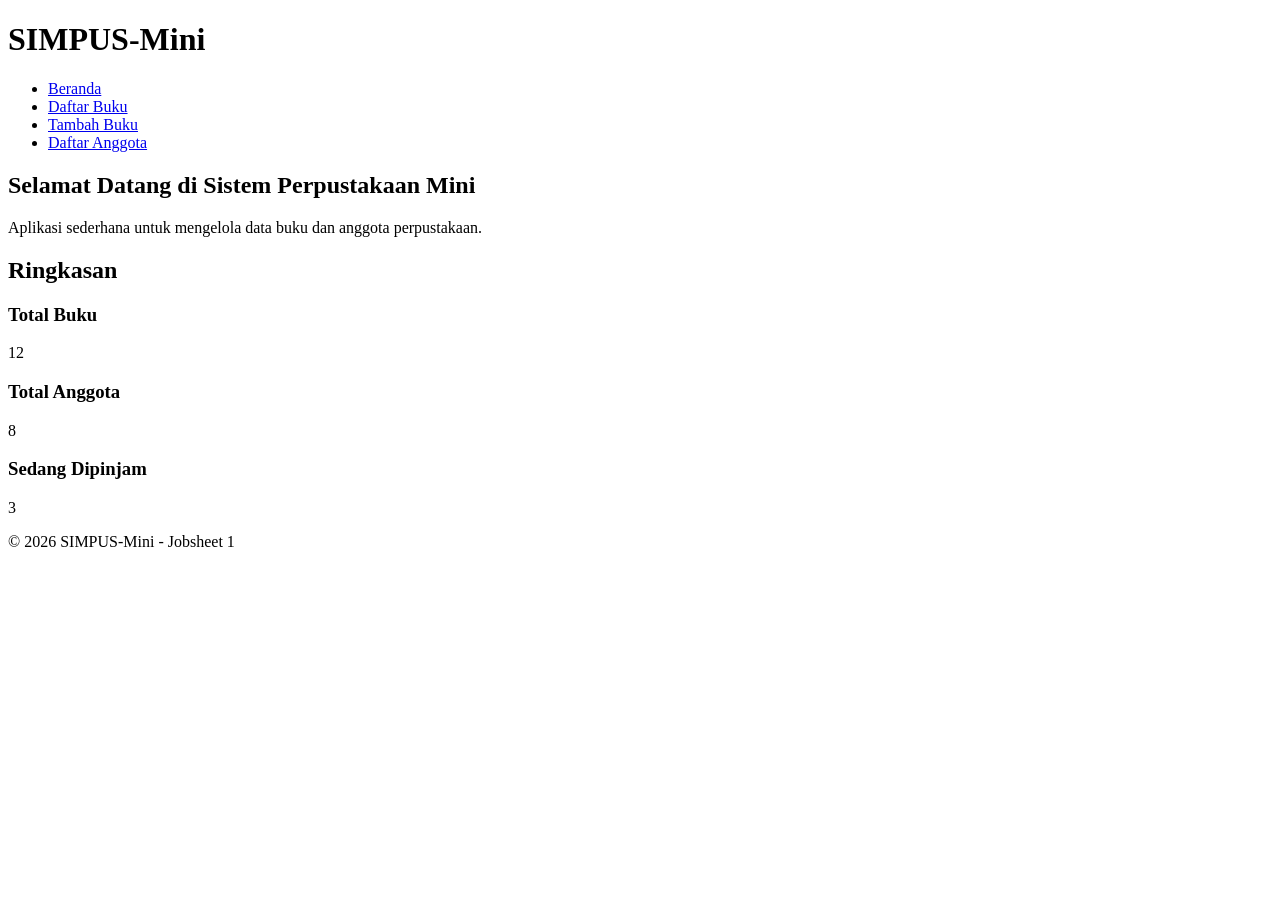
==== Jobsheet1/index.html @ 1a1c62b4 "Jobsheet1" ====
<!DOCTYPE html>
<html lang="id">

<head>
    <meta charset="UTF-8">
    <title>SIMPUS-Mini | Beranda</title>
</head>

<body>

    <header>
        <h1>SIMPUS-Mini</h1>

        <nav>
            <ul>
                <li><a href="index.html">Beranda</a></li>
                <li><a href="buku/list.html">Daftar Buku</a></li>
                <li><a href="buku/tambah.html">Tambah Buku</a></li>
                <li><a href="anggota/list.html">Daftar Anggota</a></li>
            </ul>
        </nav>
    </header>

    <main>

        <section>
            <h2>Selamat Datang di Sistem Perpustakaan Mini</h2>
            <p>
                Aplikasi sederhana untuk mengelola data buku
                dan anggota perpustakaan.
            </p>
        </section>

        <section>
            <h2>Ringkasan</h2>

            <article>
                <h3>Total Buku</h3>
                <p>12</p>
            </article>

            <article>
                <h3>Total Anggota</h3>
                <p>8</p>
            </article>

            <article>
                <h3>Sedang Dipinjam</h3>
                <p>3</p>
            </article>
        </section>

    </main>

    <footer>
        <p>&copy; 2026 SIMPUS-Mini - Jobsheet 1</p>
    </footer>

</body>

</html>
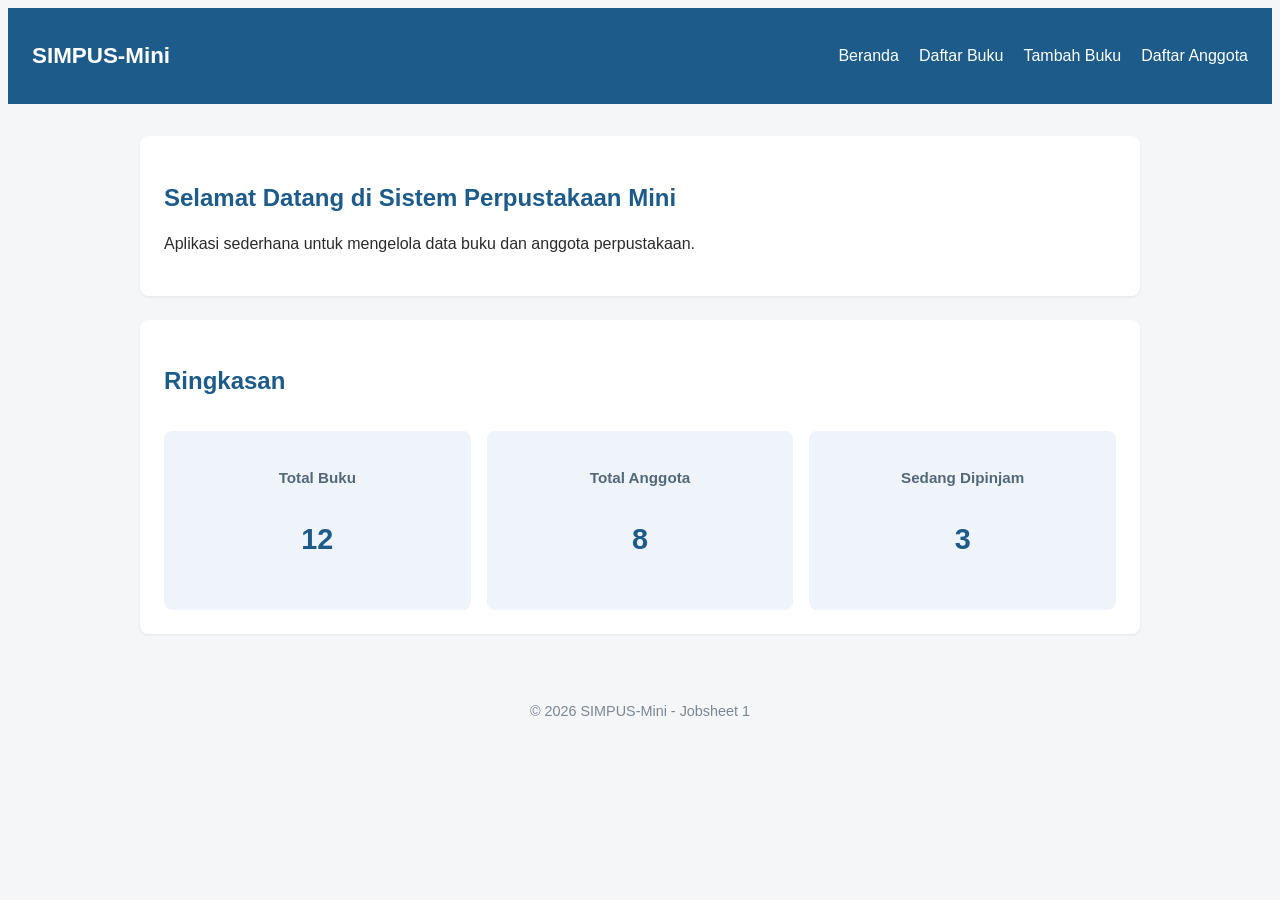
==== commit 1a900e3c: "Jobsheet2" ====
--- a/Jobsheet1/index.html
+++ b/Jobsheet1/index.html
@@ -1,7 +1,8 @@
 <!DOCTYPE html>
 <html lang="id">
 
-<head>
+<head> 
+    <link rel="stylesheet" href="style.css">
     <meta charset="UTF-8">
     <title>SIMPUS-Mini | Beranda</title>
 </head>
@@ -33,7 +34,8 @@
 
         <section>
             <h2>Ringkasan</h2>
-
+            <h1></h1>
+            <h1></h1>
             <article>
                 <h3>Total Buku</h3>
                 <p>12</p>
--- a/Jobsheet1/style.css
+++ b/Jobsheet1/style.css
@@ -0,0 +1,184 @@
+```css
+/* ===== Reset & Base ===== */
+* {
+    box-sizing: border-box;
+    margin: 0;
+    padding: 0;
+}
+
+body {
+    font-family: "Segoe UI", Arial, sans-serif;
+    color: #2b2b2b;
+    background-color: #f5f6f8;
+    line-height: 1.5;
+}
+
+a {
+    color: #1d5b8a;
+    text-decoration: none;
+}
+
+a:hover {
+    text-decoration: underline;
+}
+
+/* ===== Header & Navbar (Flexbox) ===== */
+header {
+    background-color: #1d5b8a;
+    color: #fff;
+    padding: 1rem 1.5rem;
+    display: flex;
+    align-items: center;
+    justify-content: space-between;
+    flex-wrap: wrap;
+}
+
+header h1 {
+    font-size: 1.4rem;
+}
+
+header nav ul {
+    list-style: none;
+    display: flex;
+    gap: 1.25rem;
+}
+
+header nav a {
+    color: #fff;
+    font-weight: 500;
+}
+
+/* ===== Main Layout ===== */
+main {
+    max-width: 1000px;
+    margin: 2rem auto;
+    padding: 0 1.5rem;
+}
+
+section {
+    background-color: #fff;
+    border-radius: 8px;
+    padding: 1.5rem;
+    margin-bottom: 1.5rem;
+    box-shadow: 0 1px 3px rgba(0, 0, 0, 0.08);
+}
+
+section h2 {
+    margin-bottom: 1rem;
+    color: #1d5b8a;
+}
+
+/* ===== Kartu Statistik (CSS Grid) ===== */
+main section:nth-of-type(2) {
+    display: grid;
+    grid-template-columns: repeat(3, 1fr);
+    gap: 1rem;
+}
+
+main section:nth-of-type(2) article {
+    background-color: #eef4fa;
+    border-radius: 8px;
+    padding: 1.25rem;
+    text-align: center;
+}
+
+main section:nth-of-type(2) article h3 {
+    font-size: 0.95rem;
+    color: #55677a;
+    margin-bottom: 0.5rem;
+}
+
+main section:nth-of-type(2) article p {
+    font-size: 1.8rem;
+    font-weight: 700;
+    color: #1d5b8a;
+}
+
+/* ===== Tabel ===== */
+table {
+    width: 100%;
+    border-collapse: collapse;
+}
+
+th,
+td {
+    text-align: left;
+    padding: 0.65rem 0.75rem;
+    border-bottom: 1px solid #e2e6ea;
+}
+
+thead {
+    background-color: #1d5b8a;
+    color: #fff;
+}
+
+tbody tr:nth-child(even) {
+    background-color: #f7f9fb;
+}
+
+tbody tr:hover {
+    background-color: #eef4fa;
+}
+
+td button {
+    padding: 0.35rem 0.7rem;
+    margin-right: 0.35rem;
+    border: none;
+    border-radius: 4px;
+    cursor: pointer;
+    font-size: 0.85rem;
+}
+
+td button:first-of-type {
+    background-color: #f0ad4e;
+    color: #fff;
+}
+
+td button:last-of-type {
+    background-color: #d9534f;
+    color: #fff;
+}
+
+/* ===== Form ===== */
+form p {
+    margin-bottom: 1rem;
+}
+
+form label {
+    display: block;
+    margin-bottom: 0.35rem;
+    font-weight: 600;
+    color: #444;
+}
+
+form input,
+form select {
+    width: 100%;
+    max-width: 400px;
+    padding: 0.55rem 0.7rem;
+    border: 1px solid #cdd4da;
+    border-radius: 4px;
+    font-size: 1rem;
+}
+
+form button[type="submit"] {
+    background-color: #1d5b8a;
+    color: #fff;
+    border: none;
+    padding: 0.6rem 1.5rem;
+    border-radius: 4px;
+    font-size: 1rem;
+    cursor: pointer;
+}
+
+form button[type="submit"]:hover {
+    background-color: #164869;
+}
+
+/* ===== Footer ===== */
+footer {
+    text-align: center;
+    padding: 1.25rem;
+    color: #7a8794;
+    font-size: 0.9rem;
+}
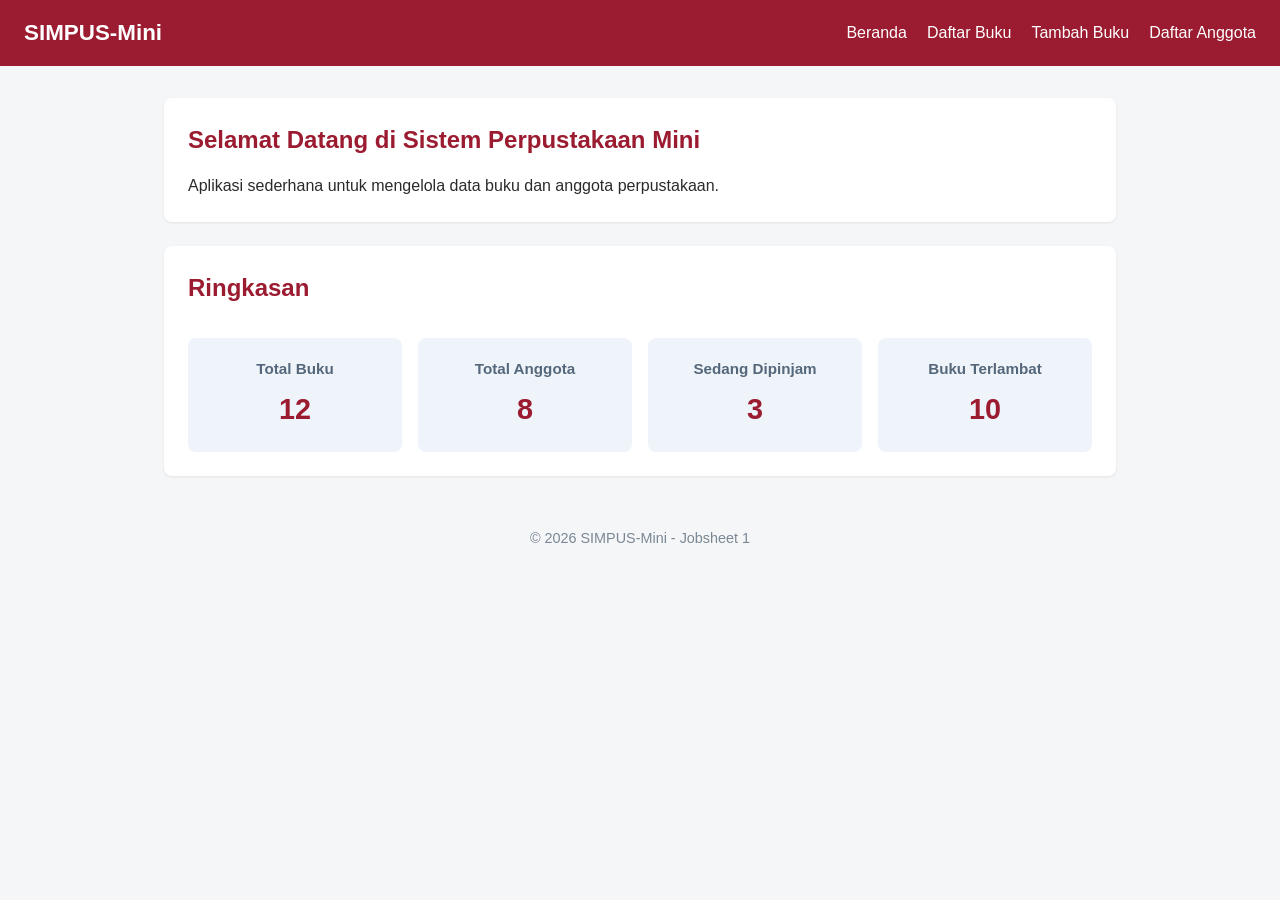
==== commit 0359b03b: "modifikasi" ====
--- a/Jobsheet1/index.html
+++ b/Jobsheet1/index.html
@@ -36,6 +36,7 @@
             <h2>Ringkasan</h2>
             <h1></h1>
             <h1></h1>
+            <h1></h1>
             <article>
                 <h3>Total Buku</h3>
                 <p>12</p>
@@ -50,6 +51,12 @@
                 <h3>Sedang Dipinjam</h3>
                 <p>3</p>
             </article>
+
+            <article>
+                <h3>Buku Terlambat</h3>
+                <p>10</p>
+
+            </article>
         </section>
 
     </main>
--- a/Jobsheet1/style.css
+++ b/Jobsheet1/style.css
@@ -1,4 +1,4 @@
-```css
+
 /* ===== Reset & Base ===== */
 * {
     box-sizing: border-box;
@@ -14,7 +14,7 @@
 }
 
 a {
-    color: #1d5b8a;
+    color: #9B1B30;
     text-decoration: none;
 }
 
@@ -24,7 +24,7 @@
 
 /* ===== Header & Navbar (Flexbox) ===== */
 header {
-    background-color: #1d5b8a;
+    background-color: #9B1B30;
     color: #fff;
     padding: 1rem 1.5rem;
     display: flex;
@@ -40,6 +40,7 @@
 header nav ul {
     list-style: none;
     display: flex;
+    flex-wrap: wrap;
     gap: 1.25rem;
 }
 
@@ -65,13 +66,13 @@
 
 section h2 {
     margin-bottom: 1rem;
-    color: #1d5b8a;
+    color: #9B1B30;
 }
 
 /* ===== Kartu Statistik (CSS Grid) ===== */
 main section:nth-of-type(2) {
     display: grid;
-    grid-template-columns: repeat(3, 1fr);
+    grid-template-columns: repeat(4, 1fr);
     gap: 1rem;
 }
 
@@ -91,7 +92,7 @@
 main section:nth-of-type(2) article p {
     font-size: 1.8rem;
     font-weight: 700;
-    color: #1d5b8a;
+    color: #9B1B30;
 }
 
 /* ===== Tabel ===== */
@@ -108,7 +109,7 @@
 }
 
 thead {
-    background-color: #1d5b8a;
+    background-color: #9B1B30;
     color: #fff;
 }
 
@@ -162,7 +163,7 @@
 }
 
 form button[type="submit"] {
-    background-color: #1d5b8a;
+    background-color: #9B1B30;
     color: #fff;
     border: none;
     padding: 0.6rem 1.5rem;
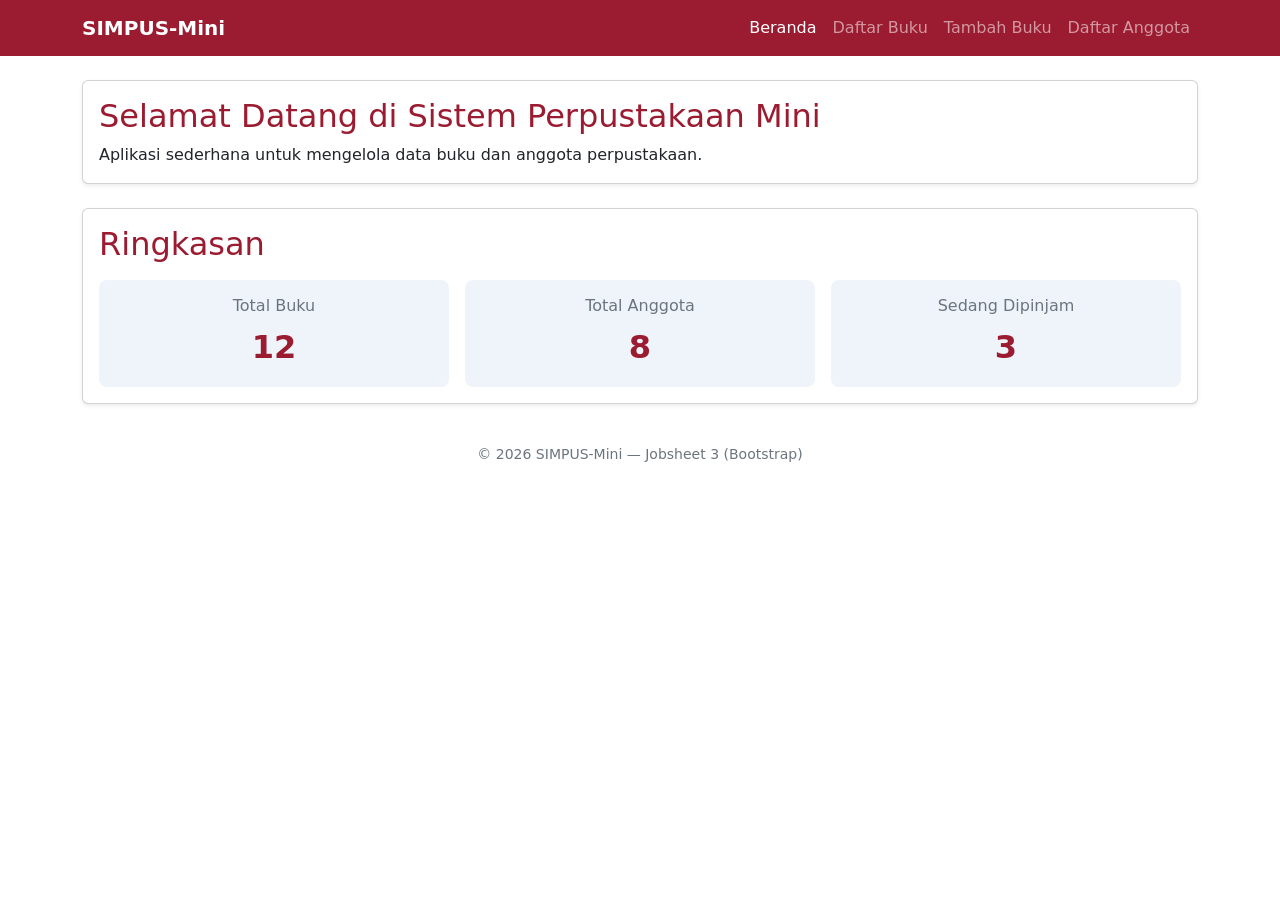
==== commit 57f52b02: "jobsheet 3" ====
--- a/Jobsheet1/index.html
+++ b/Jobsheet1/index.html
@@ -1,70 +1,69 @@
 <!DOCTYPE html>
 <html lang="id">
-
-<head> 
-    <link rel="stylesheet" href="style.css">
+<head>
     <meta charset="UTF-8">
+    <meta name="viewport" content="width=device-width, initial-scale=1">
     <title>SIMPUS-Mini | Beranda</title>
+    <link href="https://cdn.jsdelivr.net/npm/bootstrap@5.3.3/dist/css/bootstrap.min.css" rel="stylesheet">
+    <link rel="stylesheet" href="assets/css/style.css">
 </head>
-
 <body>
-
-    <header>
-        <h1>SIMPUS-Mini</h1>
-
-        <nav>
-            <ul>
-                <li><a href="index.html">Beranda</a></li>
-                <li><a href="buku/list.html">Daftar Buku</a></li>
-                <li><a href="buku/tambah.html">Tambah Buku</a></li>
-                <li><a href="anggota/list.html">Daftar Anggota</a></li>
-            </ul>
-        </nav>
+    <header class="navbar navbar-expand-lg navbar-dark" style="background-color:#9B1B30;">
+        <div class="container">
+            <a class="navbar-brand fw-semibold" href="index.html">SIMPUS-Mini</a>
+            <button class="navbar-toggler" type="button" data-bs-toggle="collapse" data-bs-target="#navMenu" aria-controls="navMenu" aria-expanded="false" aria-label="Toggle navigation">
+                <span class="navbar-toggler-icon"></span>
+            </button>
+            <nav class="collapse navbar-collapse" id="navMenu">
+                <ul class="navbar-nav ms-auto">
+                    <li class="nav-item"><a class="nav-link active" href="index.html">Beranda</a></li>
+                    <li class="nav-item"><a class="nav-link" href="buku/list.html">Daftar Buku</a></li>
+                    <li class="nav-item"><a class="nav-link" href="buku/tambah.html">Tambah Buku</a></li>
+                    <li class="nav-item"><a class="nav-link" href="anggota/list.html">Daftar Anggota</a></li>
+                </ul>
+            </nav>
+        </div>
     </header>
 
-    <main>
-
-        <section>
-            <h2>Selamat Datang di Sistem Perpustakaan Mini</h2>
-            <p>
-                Aplikasi sederhana untuk mengelola data buku
-                dan anggota perpustakaan.
-            </p>
+    <main class="container my-4">
+        <section class="card shadow-sm mb-4">
+            <div class="card-body">
+                <h2 class="card-title" style="color:#9B1B30;">Selamat Datang di Sistem Perpustakaan Mini</h2>
+                <p class="card-text mb-0">Aplikasi sederhana untuk mengelola data buku dan anggota perpustakaan.</p>
+            </div>
         </section>
 
-        <section>
-            <h2>Ringkasan</h2>
-            <h1></h1>
-            <h1></h1>
-            <h1></h1>
-            <article>
-                <h3>Total Buku</h3>
-                <p>12</p>
-            </article>
-
-            <article>
-                <h3>Total Anggota</h3>
-                <p>8</p>
-            </article>
-
-            <article>
-                <h3>Sedang Dipinjam</h3>
-                <p>3</p>
-            </article>
-
-            <article>
-                <h3>Buku Terlambat</h3>
-                <p>10</p>
-
-            </article>
+        <section class="card shadow-sm mb-4">
+            <div class="card-body">
+                <h2 class="card-title mb-3" style="color:#9B1B30;">Ringkasan</h2>
+                <div class="row g-3 text-center">
+                    <div class="col-12 col-md-4">
+                        <div class="p-3 rounded-3" style="background-color:#eef4fa;">
+                            <h3 class="h6 text-secondary">Total Buku</h3>
+                            <p class="fs-2 fw-bold mb-0" style="color:#9B1B30;">12</p>
+                        </div>
+                    </div>
+                    <div class="col-12 col-md-4">
+                        <div class="p-3 rounded-3" style="background-color:#eef4fa;">
+                            <h3 class="h6 text-secondary">Total Anggota</h3>
+                            <p class="fs-2 fw-bold mb-0" style="color:#9B1B30;">8</p>
+                        </div>
+                    </div>
+                    <div class="col-12 col-md-4">
+                        <div class="p-3 rounded-3" style="background-color:#eef4fa;">
+                            <h3 class="h6 text-secondary">Sedang Dipinjam</h3>
+                            <p class="fs-2 fw-bold mb-0" style="color:#9B1B30;">3</p>
+                        </div>
+                    </div>
+                </div>
+            </div>
         </section>
-
     </main>
 
-    <footer>
-        <p>&copy; 2026 SIMPUS-Mini - Jobsheet 1</p>
+    <footer class="text-center text-secondary py-3 small">
+        <p class="mb-0">&copy; 2026 SIMPUS-Mini &mdash; Jobsheet 3 (Bootstrap)</p>
     </footer>
 
+    <script src="https://cdn.jsdelivr.net/npm/bootstrap@5.3.3/dist/js/bootstrap.bundle.min.js"></script>
 </body>
-
 </html>
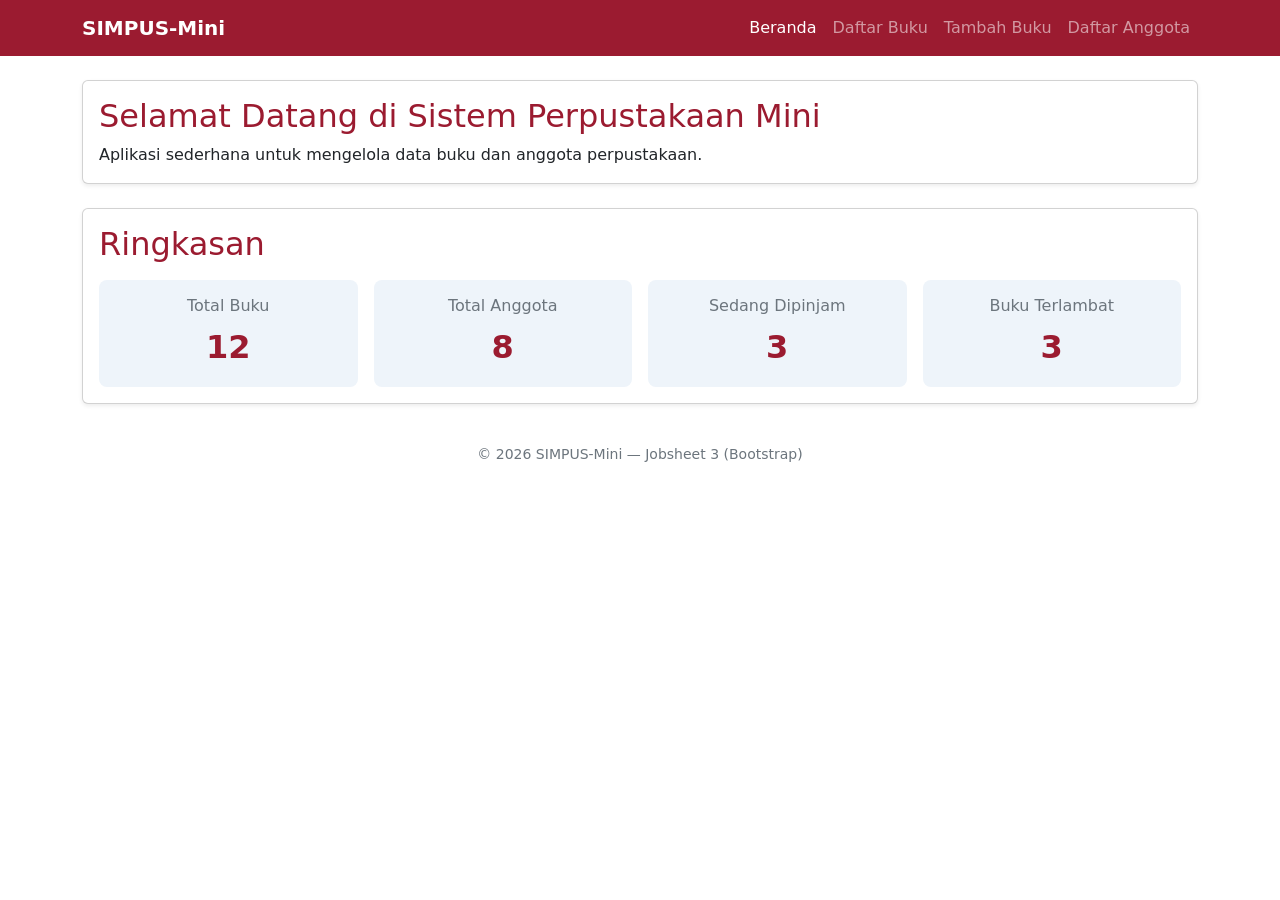
==== commit aebe4d5c: "Jobsheet 4" ====
--- a/Jobsheet1/index.html
+++ b/Jobsheet1/index.html
@@ -37,21 +37,27 @@
             <div class="card-body">
                 <h2 class="card-title mb-3" style="color:#9B1B30;">Ringkasan</h2>
                 <div class="row g-3 text-center">
-                    <div class="col-12 col-md-4">
+                     <div class="col-12 col-md-6 col-lg-3">
                         <div class="p-3 rounded-3" style="background-color:#eef4fa;">
                             <h3 class="h6 text-secondary">Total Buku</h3>
                             <p class="fs-2 fw-bold mb-0" style="color:#9B1B30;">12</p>
                         </div>
                     </div>
-                    <div class="col-12 col-md-4">
+                    <div class="col-12 col-md-6 col-lg-3">
                         <div class="p-3 rounded-3" style="background-color:#eef4fa;">
                             <h3 class="h6 text-secondary">Total Anggota</h3>
                             <p class="fs-2 fw-bold mb-0" style="color:#9B1B30;">8</p>
                         </div>
                     </div>
-                    <div class="col-12 col-md-4">
+                    <div class="col-12 col-md-6 col-lg-3">
                         <div class="p-3 rounded-3" style="background-color:#eef4fa;">
                             <h3 class="h6 text-secondary">Sedang Dipinjam</h3>
+                            <p class="fs-2 fw-bold mb-0" style="color:#9B1B30;">3</p>
+                        </div>
+                    </div>
+                    <div class="col-12 col-md-6 col-lg-3">
+                        <div class="p-3 rounded-3" style="background-color:#eef4fa;">
+                            <h3 class="h6 text-secondary">Buku Terlambat</h3>
                             <p class="fs-2 fw-bold mb-0" style="color:#9B1B30;">3</p>
                         </div>
                     </div>
